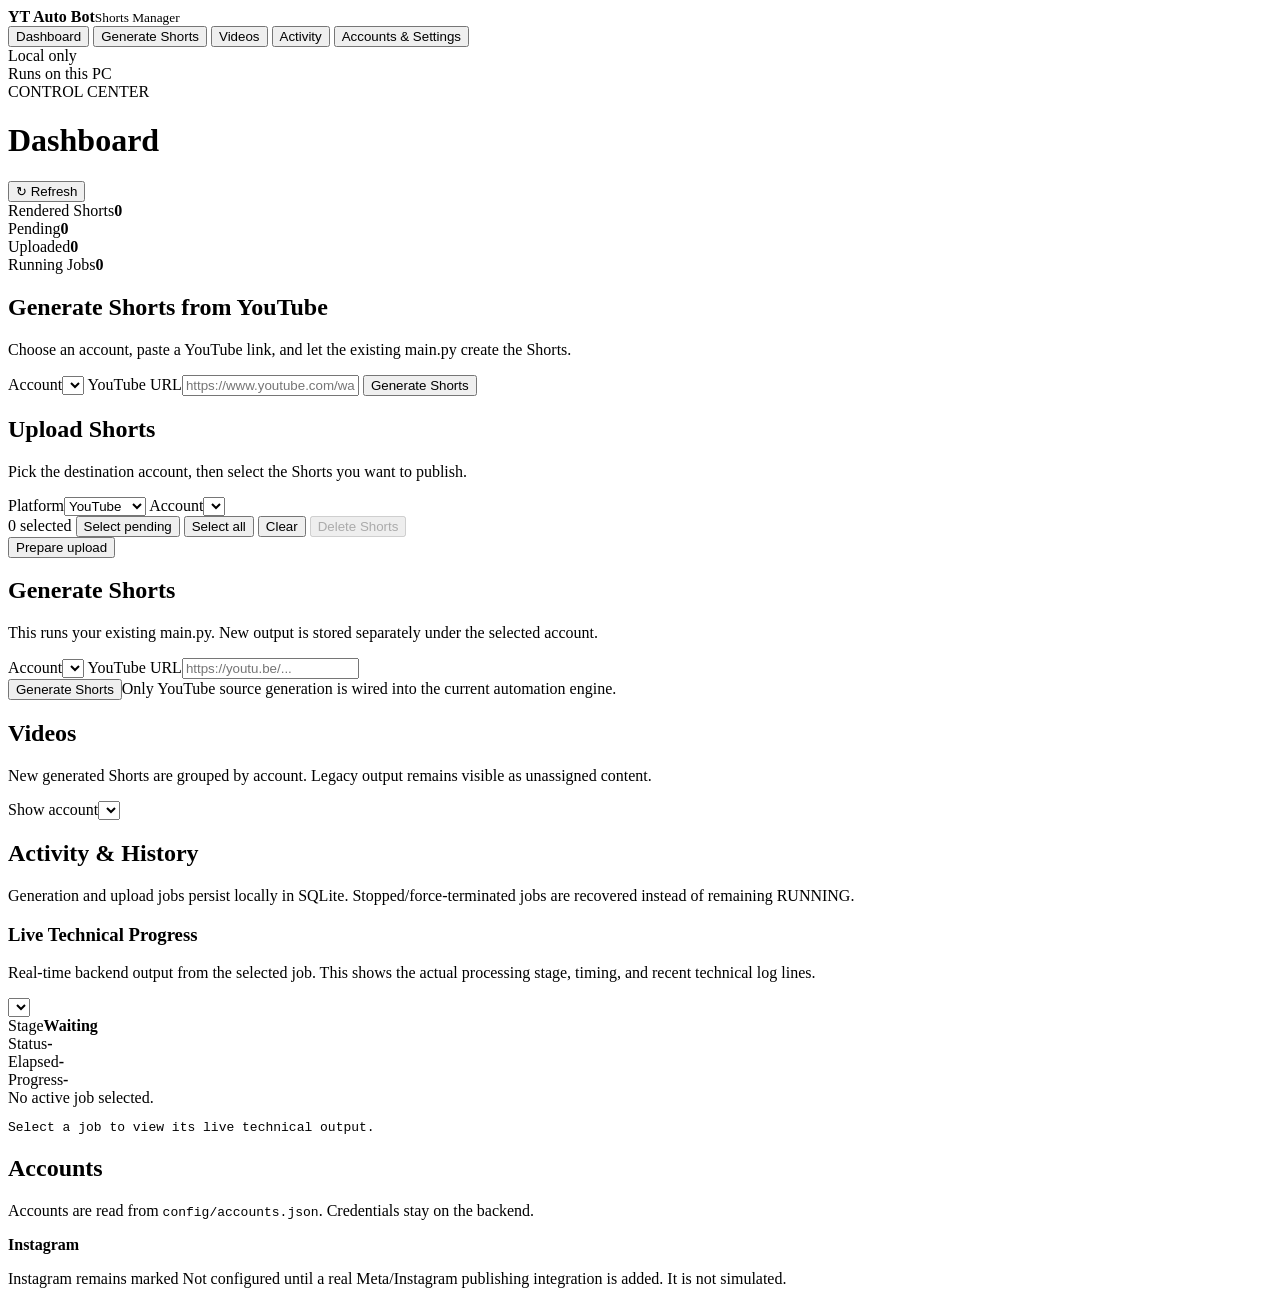
==== dashboard/index.html @ e5ed810d "Improve upload safety, dashboard workflow, and documentation" ====
<!doctype html>
<html lang="en">
<head>
<meta charset="utf-8">
<meta name="viewport" content="width=device-width,initial-scale=1">
<title>YT Auto Bot</title>
<link rel="stylesheet" href="/style.css?v=4">
</head>
<body>
<div class="shell">
  <aside class="sidebar">
    <div class="brand"><span class="brand-dot"></span><div><b>YT Auto Bot</b><small>Shorts Manager</small></div></div>
    <nav id="mainNav">
      <button type="button" class="nav active" data-section="dashboard">Dashboard</button>
      <button type="button" class="nav" data-section="generate">Generate Shorts</button>
      <button type="button" class="nav" data-section="videos">Videos</button>
      <button type="button" class="nav" data-section="activity">Activity</button>
      <button type="button" class="nav" data-section="settings">Accounts & Settings</button>
    </nav>
    <div class="side-note">Local only<br><span>Runs on this PC</span></div>
  </aside>

  <main>
    <header>
      <div><div class="eyebrow">CONTROL CENTER</div><h1 id="pageTitle">Dashboard</h1></div>
      <button type="button" class="refresh" id="refreshBtn">↻ Refresh</button>
    </header>

    <section id="dashboard" class="section active">
      <div class="stats">
        <div class="stat"><span>Rendered Shorts</span><strong id="statVideos">0</strong></div>
        <div class="stat"><span>Pending</span><strong id="statPending">0</strong></div>
        <div class="stat"><span>Uploaded</span><strong id="statUploaded">0</strong></div>
        <div class="stat"><span>Running Jobs</span><strong id="statRunning">0</strong></div>
      </div>

      <div class="panel quick-generate">
        <div class="panel-head"><div><h2>Generate Shorts from YouTube</h2><p>Choose an account, paste a YouTube link, and let the existing main.py create the Shorts.</p></div></div>
        <div class="generate-inline">
          <label>Account<select id="generateAccount"></select></label>
          <label class="url-field">YouTube URL<input id="generateUrl" type="url" placeholder="https://www.youtube.com/watch?v=..." autocomplete="off"></label>
          <button type="button" class="primary" id="generateBtn">Generate Shorts</button>
        </div>
        <div id="generateStatus" class="hint"></div>
      </div>

      <div class="panel">
        <div class="panel-head"><div><h2>Upload Shorts</h2><p>Pick the destination account, then select the Shorts you want to publish.</p></div></div>
        <div class="controls">
          <label>Platform<select id="platform"><option value="youtube">YouTube</option><option value="instagram">Instagram</option></select></label>
          <label>Account<select id="account"></select></label>
        </div>
        <div class="selection-bar">
          <span id="selectionCount">0 selected</span>
          <button type="button" class="text-btn" id="selectPendingBtn">Select pending</button>
          <button type="button" class="text-btn" id="selectAllBtn">Select all</button>
          <button type="button" class="text-btn" id="clearBtn">Clear</button>
          <button type="button" class="danger" id="deleteBtn" disabled>Delete Shorts</button>
        </div>
        <div id="videoGrid" class="video-grid"></div>
        <div class="action-row">
          <button type="button" class="primary" id="uploadBtn">Prepare upload</button>
          <span id="uploadHint" class="hint"></span>
        </div>
      </div>
    </section>

    <section id="generate" class="section">
      <div class="panel">
        <div class="panel-head"><div><h2>Generate Shorts</h2><p>This runs your existing main.py. New output is stored separately under the selected account.</p></div></div>
        <div class="form-grid">
          <label>Account<select id="generateAccountFull"></select></label>
          <label class="url-field">YouTube URL<input id="generateUrlFull" type="url" placeholder="https://youtu.be/..." autocomplete="off"></label>
        </div>
        <div class="action-row"><button type="button" class="primary" id="generateFullBtn">Generate Shorts</button><span class="hint">Only YouTube source generation is wired into the current automation engine.</span></div>
        <div id="generationJobs" class="job-box"></div>
      </div>
    </section>

    <section id="videos" class="section">
      <div class="panel">
        <div class="panel-head"><div><h2>Videos</h2><p>New generated Shorts are grouped by account. Legacy output remains visible as unassigned content.</p></div></div>
        <div class="controls"><label>Show account<select id="videoAccountFilter"></select></label></div>
        <div id="videoTable" class="table"></div>
      </div>
    </section>

    <section id="activity" class="section">
      <div class="panel">
        <div class="panel-head"><div><h2>Activity & History</h2><p>Generation and upload jobs persist locally in SQLite. Stopped/force-terminated jobs are recovered instead of remaining RUNNING.</p></div></div>
        <div class="tech-panel" id="technicalProgress">
          <div class="tech-head">
            <div><h3>Live Technical Progress</h3><p>Real-time backend output from the selected job. This shows the actual processing stage, timing, and recent technical log lines.</p></div>
            <select id="techJobSelect" aria-label="Select job for technical progress"></select>
          </div>
          <div class="tech-summary">
            <div><span>Stage</span><strong id="techStage">Waiting</strong></div>
            <div><span>Status</span><strong id="techStatus">-</strong></div>
            <div><span>Elapsed</span><strong id="techElapsed">-</strong></div>
            <div><span>Progress</span><strong id="techProgressText">-</strong></div>
          </div>
          <div class="tech-progress"><div id="techProgressBar"></div></div>
          <div class="tech-current" id="techCurrent">No active job selected.</div>
          <pre class="tech-console" id="techConsole">Select a job to view its live technical output.</pre>
        </div>
        <div id="jobs" class="table"></div>
      </div>
    </section>

    <section id="settings" class="section">
      <div class="panel">
        <div class="panel-head"><div><h2>Accounts</h2><p>Accounts are read from <code>config/accounts.json</code>. Credentials stay on the backend.</p></div></div>
        <div id="accounts" class="account-list"></div>
        <div class="info-box"><b>Instagram</b><p>Instagram remains marked Not configured until a real Meta/Instagram publishing integration is added. It is not simulated.</p></div>
      </div>
    </section>
  </main>
</div>
<dialog id="reviewDialog" class="review-dialog" aria-labelledby="reviewTitle">
  <div class="review-shell">
    <div class="review-header">
      <div>
        <h2 id="reviewTitle">Review upload</h2>
        <p id="reviewSummary">Preparing metadata and captions.</p>
      </div>
      <button type="button" class="icon-button" id="closeReviewBtn" aria-label="Close review">Close</button>
    </div>
    <div id="reviewState" class="review-state" role="status" aria-live="polite"></div>
    <div id="reviewItems" class="review-items"></div>
    <div class="review-footer">
      <p>Uploading uses this approved snapshot. If validation changes it, the upload is refused.</p>
      <div class="review-actions">
        <button type="button" class="text-btn" id="cancelReviewBtn">Cancel</button>
        <button type="button" class="primary" id="approveReviewBtn" disabled>Approve and upload</button>
      </div>
    </div>
  </div>
</dialog>
<div id="toast" class="toast" role="status" aria-live="polite"></div>
<script src="/app.js?v=4"></script>
</body>
</html>
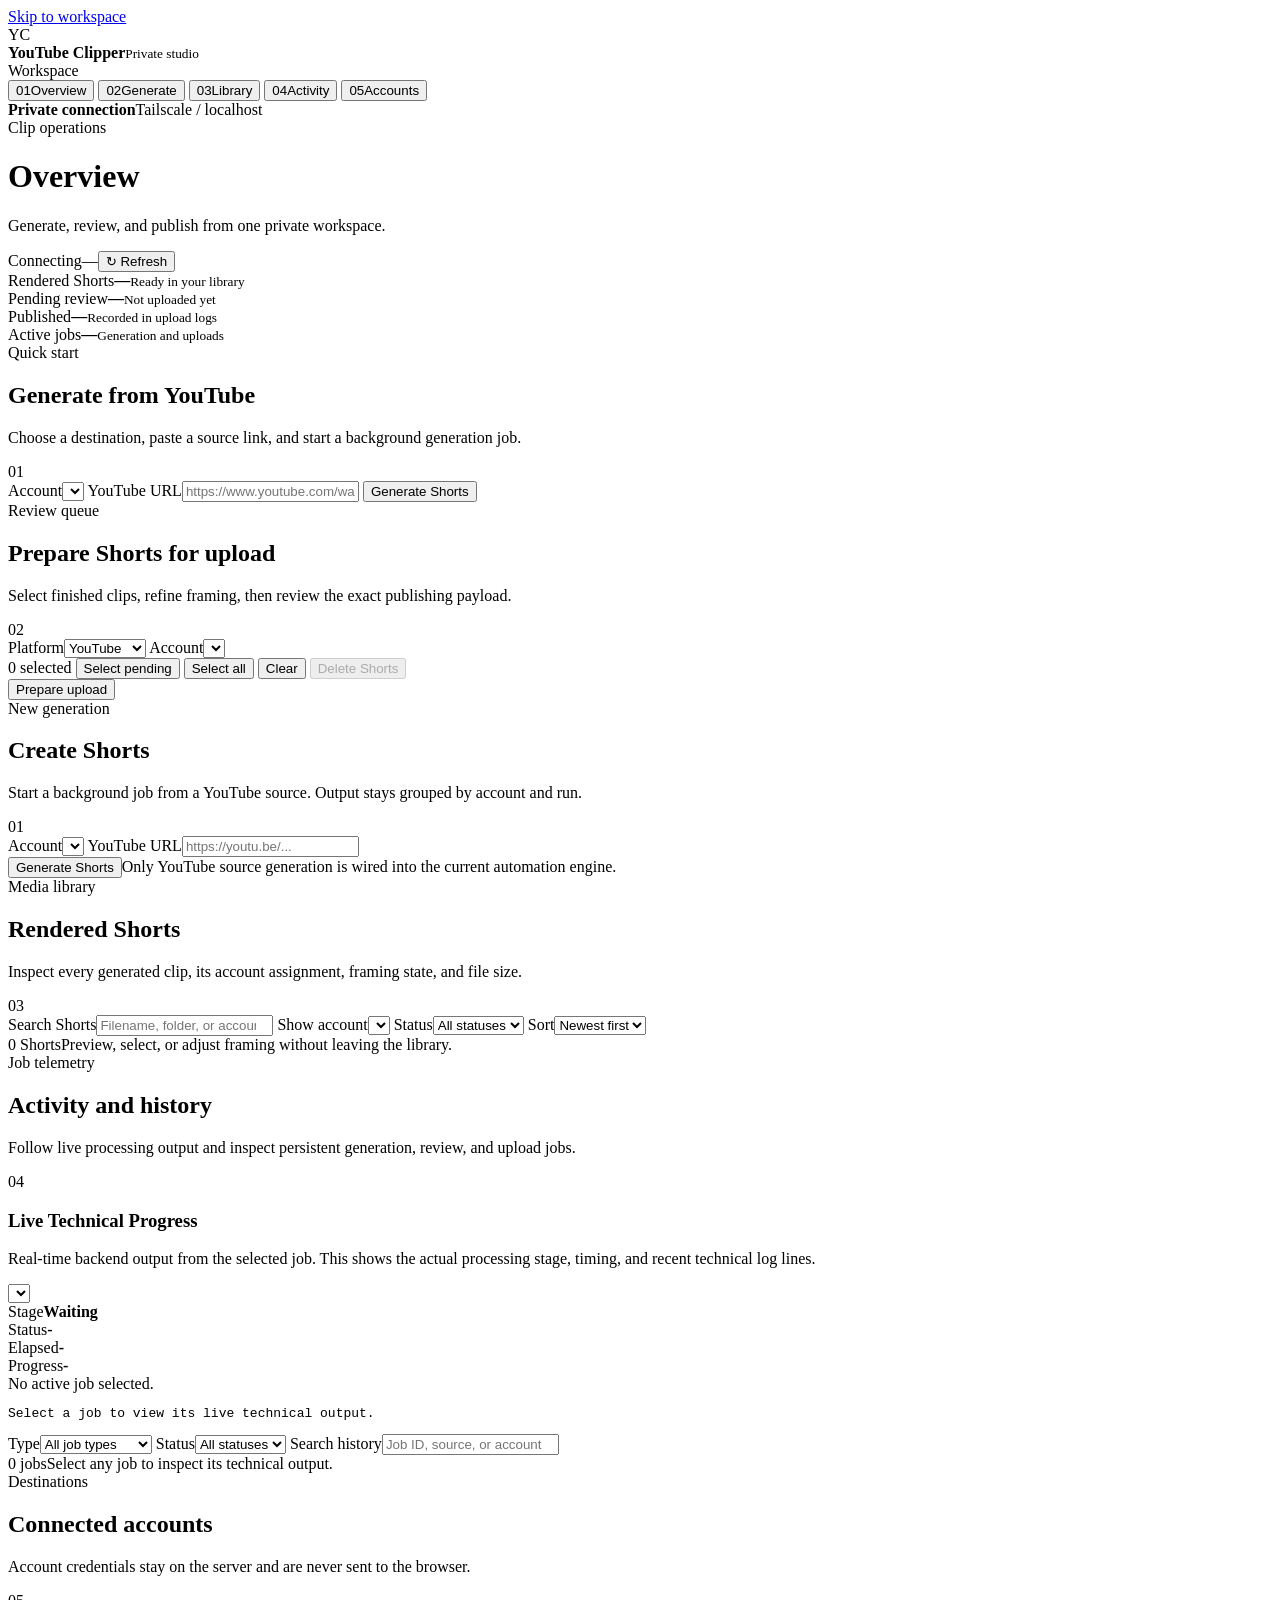
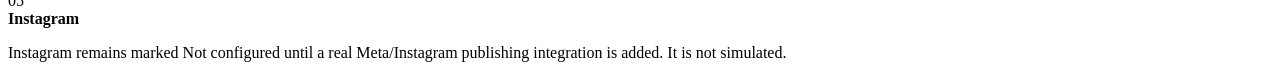
==== commit e2401a0a: "Improve dashboard UX and YouTube tag quality" ====
--- a/dashboard/index.html
+++ b/dashboard/index.html
@@ -3,39 +3,43 @@
 <head>
 <meta charset="utf-8">
 <meta name="viewport" content="width=device-width,initial-scale=1">
-<title>YT Auto Bot</title>
-<link rel="stylesheet" href="/style.css?v=4">
+<meta name="description" content="Private control center for generating, reviewing, framing, and publishing YouTube Shorts.">
+<meta name="theme-color" content="#0c0f0e">
+<title>YouTube Clipper — Control center</title>
+<link rel="stylesheet" href="/style.css?v=6">
 </head>
 <body>
+<a class="skip-link" href="#workspace">Skip to workspace</a>
 <div class="shell">
   <aside class="sidebar">
-    <div class="brand"><span class="brand-dot"></span><div><b>YT Auto Bot</b><small>Shorts Manager</small></div></div>
-    <nav id="mainNav">
-      <button type="button" class="nav active" data-section="dashboard">Dashboard</button>
-      <button type="button" class="nav" data-section="generate">Generate Shorts</button>
-      <button type="button" class="nav" data-section="videos">Videos</button>
-      <button type="button" class="nav" data-section="activity">Activity</button>
-      <button type="button" class="nav" data-section="settings">Accounts & Settings</button>
+    <div class="brand"><span class="brand-mark">YC</span><div><b>YouTube Clipper</b><small>Private studio</small></div></div>
+    <div class="nav-label">Workspace</div>
+    <nav id="mainNav" aria-label="Primary navigation">
+      <button type="button" class="nav active" data-section="dashboard"><span class="nav-icon">01</span><span>Overview</span></button>
+      <button type="button" class="nav" data-section="generate"><span class="nav-icon">02</span><span>Generate</span></button>
+      <button type="button" class="nav" data-section="videos"><span class="nav-icon">03</span><span>Library</span></button>
+      <button type="button" class="nav" data-section="activity"><span class="nav-icon">04</span><span>Activity</span></button>
+      <button type="button" class="nav" data-section="settings"><span class="nav-icon">05</span><span>Accounts</span></button>
     </nav>
-    <div class="side-note">Local only<br><span>Runs on this PC</span></div>
+    <div class="side-note"><span class="live-dot"></span><div><b>Private connection</b><span>Tailscale / localhost</span></div></div>
   </aside>
 
-  <main>
-    <header>
-      <div><div class="eyebrow">CONTROL CENTER</div><h1 id="pageTitle">Dashboard</h1></div>
-      <button type="button" class="refresh" id="refreshBtn">↻ Refresh</button>
+  <main id="workspace">
+    <header class="page-header">
+      <div><div class="eyebrow">Clip operations</div><h1 id="pageTitle">Overview</h1><p id="pageSubtitle" class="page-subtitle">Generate, review, and publish from one private workspace.</p></div>
+      <div class="header-actions"><span class="sync-state" id="syncState" title="Waiting for the first dashboard update"><span class="live-dot"></span><span id="syncLabel">Connecting</span><time id="syncTime">—</time></span><button type="button" class="refresh" id="refreshBtn"><span aria-hidden="true">↻</span> Refresh</button></div>
     </header>
 
     <section id="dashboard" class="section active">
       <div class="stats">
-        <div class="stat"><span>Rendered Shorts</span><strong id="statVideos">0</strong></div>
-        <div class="stat"><span>Pending</span><strong id="statPending">0</strong></div>
-        <div class="stat"><span>Uploaded</span><strong id="statUploaded">0</strong></div>
-        <div class="stat"><span>Running Jobs</span><strong id="statRunning">0</strong></div>
+        <article class="stat stat-primary"><span>Rendered Shorts</span><strong id="statVideos">—</strong><small>Ready in your library</small></article>
+        <article class="stat"><span>Pending review</span><strong id="statPending">—</strong><small>Not uploaded yet</small></article>
+        <article class="stat"><span>Published</span><strong id="statUploaded">—</strong><small>Recorded in upload logs</small></article>
+        <article class="stat"><span>Active jobs</span><strong id="statRunning">—</strong><small>Generation and uploads</small></article>
       </div>
 
       <div class="panel quick-generate">
-        <div class="panel-head"><div><h2>Generate Shorts from YouTube</h2><p>Choose an account, paste a YouTube link, and let the existing main.py create the Shorts.</p></div></div>
+        <div class="panel-head"><div><span class="section-kicker">Quick start</span><h2>Generate from YouTube</h2><p>Choose a destination, paste a source link, and start a background generation job.</p></div><span class="panel-index">01</span></div>
         <div class="generate-inline">
           <label>Account<select id="generateAccount"></select></label>
           <label class="url-field">YouTube URL<input id="generateUrl" type="url" placeholder="https://www.youtube.com/watch?v=..." autocomplete="off"></label>
@@ -45,7 +49,7 @@
       </div>
 
       <div class="panel">
-        <div class="panel-head"><div><h2>Upload Shorts</h2><p>Pick the destination account, then select the Shorts you want to publish.</p></div></div>
+        <div class="panel-head"><div><span class="section-kicker">Review queue</span><h2>Prepare Shorts for upload</h2><p>Select finished clips, refine framing, then review the exact publishing payload.</p></div><span class="panel-index">02</span></div>
         <div class="controls">
           <label>Platform<select id="platform"><option value="youtube">YouTube</option><option value="instagram">Instagram</option></select></label>
           <label>Account<select id="account"></select></label>
@@ -67,7 +71,7 @@
 
     <section id="generate" class="section">
       <div class="panel">
-        <div class="panel-head"><div><h2>Generate Shorts</h2><p>This runs your existing main.py. New output is stored separately under the selected account.</p></div></div>
+        <div class="panel-head"><div><span class="section-kicker">New generation</span><h2>Create Shorts</h2><p>Start a background job from a YouTube source. Output stays grouped by account and run.</p></div><span class="panel-index">01</span></div>
         <div class="form-grid">
           <label>Account<select id="generateAccountFull"></select></label>
           <label class="url-field">YouTube URL<input id="generateUrlFull" type="url" placeholder="https://youtu.be/..." autocomplete="off"></label>
@@ -79,15 +83,21 @@
 
     <section id="videos" class="section">
       <div class="panel">
-        <div class="panel-head"><div><h2>Videos</h2><p>New generated Shorts are grouped by account. Legacy output remains visible as unassigned content.</p></div></div>
-        <div class="controls"><label>Show account<select id="videoAccountFilter"></select></label></div>
+        <div class="panel-head"><div><span class="section-kicker">Media library</span><h2>Rendered Shorts</h2><p>Inspect every generated clip, its account assignment, framing state, and file size.</p></div><span class="panel-index">03</span></div>
+        <div class="library-toolbar">
+          <label class="search-field">Search Shorts<input id="videoSearch" type="search" placeholder="Filename, folder, or account" autocomplete="off"></label>
+          <label>Show account<select id="videoAccountFilter"></select></label>
+          <label>Status<select id="videoStatusFilter"><option value="all">All statuses</option><option value="pending">Pending</option><option value="uploaded">Uploaded</option></select></label>
+          <label>Sort<select id="videoSort"><option value="newest">Newest first</option><option value="oldest">Oldest first</option><option value="largest">Largest first</option><option value="name">Name A–Z</option></select></label>
+        </div>
+        <div class="result-summary"><span id="videoResultCount">0 Shorts</span><span>Preview, select, or adjust framing without leaving the library.</span></div>
         <div id="videoTable" class="table"></div>
       </div>
     </section>
 
     <section id="activity" class="section">
       <div class="panel">
-        <div class="panel-head"><div><h2>Activity & History</h2><p>Generation and upload jobs persist locally in SQLite. Stopped/force-terminated jobs are recovered instead of remaining RUNNING.</p></div></div>
+        <div class="panel-head"><div><span class="section-kicker">Job telemetry</span><h2>Activity and history</h2><p>Follow live processing output and inspect persistent generation, review, and upload jobs.</p></div><span class="panel-index">04</span></div>
         <div class="tech-panel" id="technicalProgress">
           <div class="tech-head">
             <div><h3>Live Technical Progress</h3><p>Real-time backend output from the selected job. This shows the actual processing stage, timing, and recent technical log lines.</p></div>
@@ -103,13 +113,19 @@
           <div class="tech-current" id="techCurrent">No active job selected.</div>
           <pre class="tech-console" id="techConsole">Select a job to view its live technical output.</pre>
         </div>
+        <div class="job-toolbar">
+          <label>Type<select id="jobTypeFilter"><option value="all">All job types</option><option value="generate">Generate</option><option value="prepare">Prepare review</option><option value="upload">Upload</option></select></label>
+          <label>Status<select id="jobStatusFilter"><option value="all">All statuses</option><option value="running">Running</option><option value="queued">Queued</option><option value="success">Success</option><option value="failed">Failed</option><option value="cancelled">Stopped</option></select></label>
+          <label class="search-field">Search history<input id="jobSearch" type="search" placeholder="Job ID, source, or account" autocomplete="off"></label>
+        </div>
+        <div class="result-summary"><span id="jobResultCount">0 jobs</span><span>Select any job to inspect its technical output.</span></div>
         <div id="jobs" class="table"></div>
       </div>
     </section>
 
     <section id="settings" class="section">
       <div class="panel">
-        <div class="panel-head"><div><h2>Accounts</h2><p>Accounts are read from <code>config/accounts.json</code>. Credentials stay on the backend.</p></div></div>
+        <div class="panel-head"><div><span class="section-kicker">Destinations</span><h2>Connected accounts</h2><p>Account credentials stay on the server and are never sent to the browser.</p></div><span class="panel-index">05</span></div>
         <div id="accounts" class="account-list"></div>
         <div class="info-box"><b>Instagram</b><p>Instagram remains marked Not configured until a real Meta/Instagram publishing integration is added. It is not simulated.</p></div>
       </div>
@@ -136,7 +152,72 @@
     </div>
   </div>
 </dialog>
+<dialog id="previewDialog" class="preview-dialog" aria-labelledby="previewTitle">
+  <div class="preview-shell">
+    <div class="review-header">
+      <div><span class="section-kicker">Short preview</span><h2 id="previewTitle">Preview Short</h2><p id="previewSubtitle">Inspect the upload-ready render.</p></div>
+      <button type="button" class="icon-button" id="closePreviewBtn" aria-label="Close preview">Close</button>
+    </div>
+    <div class="preview-body">
+      <div class="preview-player"><video id="previewVideo" controls playsinline preload="metadata"></video></div>
+      <aside class="preview-details">
+        <div><span>Status</span><strong id="previewStatus">—</strong></div>
+        <div><span>Account</span><strong id="previewAccount">—</strong></div>
+        <div><span>File size</span><strong id="previewSize">—</strong></div>
+        <div><span>Modified</span><strong id="previewModified">—</strong></div>
+        <div><span>Framing</span><strong id="previewFraming">—</strong></div>
+        <div class="preview-actions">
+          <button type="button" class="primary" id="previewSelectBtn">Select for upload</button>
+          <button type="button" class="frame-button" id="previewFrameBtn">Adjust frame</button>
+        </div>
+      </aside>
+    </div>
+  </div>
+</dialog>
+<dialog id="frameDialog" class="frame-dialog" aria-labelledby="frameTitle">
+  <div class="frame-shell">
+    <div class="review-header">
+      <div>
+        <h2 id="frameTitle">Adjust Short framing</h2>
+        <p>Drag the portrait box over the full source, then use zoom for a tighter crop.</p>
+      </div>
+      <button type="button" class="icon-button" id="closeFrameBtn" aria-label="Close framing editor">Close</button>
+    </div>
+    <div id="frameState" class="review-state" role="status" aria-live="polite"></div>
+    <div class="frame-workspace">
+      <section class="frame-source-column">
+        <div class="frame-label"><b>Full source frame</b><span>Drag the outlined area</span></div>
+        <div class="frame-stage" id="frameStage">
+          <video id="frameSourceVideo" controls muted loop playsinline preload="metadata"></video>
+          <div id="cropOverlay" class="crop-overlay" tabindex="0" aria-label="Draggable 9 by 16 crop area"><span>9:16</span></div>
+        </div>
+      </section>
+      <section class="frame-preview-column">
+        <div class="frame-label"><b>Live crop preview</b><span>Captions appear after saving</span></div>
+        <canvas id="frameCanvas" width="270" height="480"></canvas>
+      </section>
+      <aside class="frame-controls">
+        <label>Zoom <output id="frameZoomValue">1.00×</output>
+          <input id="frameZoom" type="range" min="1" max="3" step="0.01" value="1">
+        </label>
+        <p>Zoom 1.00 uses the full source height. Move the box sideways to keep the important subject in frame.</p>
+        <button type="button" class="text-btn" id="centerFrameBtn">Center frame</button>
+        <div class="frame-current">
+          <b>Saved Short</b>
+          <video id="frameResultVideo" controls playsinline preload="metadata"></video>
+        </div>
+      </aside>
+    </div>
+    <div class="review-footer">
+      <p>The original full-frame editing master is retained, so you can revise this crop again later.</p>
+      <div class="review-actions">
+        <button type="button" class="text-btn" id="cancelFrameBtn">Cancel</button>
+        <button type="button" class="primary" id="saveFrameBtn">Save and re-render</button>
+      </div>
+    </div>
+  </div>
+</dialog>
 <div id="toast" class="toast" role="status" aria-live="polite"></div>
-<script src="/app.js?v=4"></script>
+<script src="/app.js?v=7"></script>
 </body>
 </html>
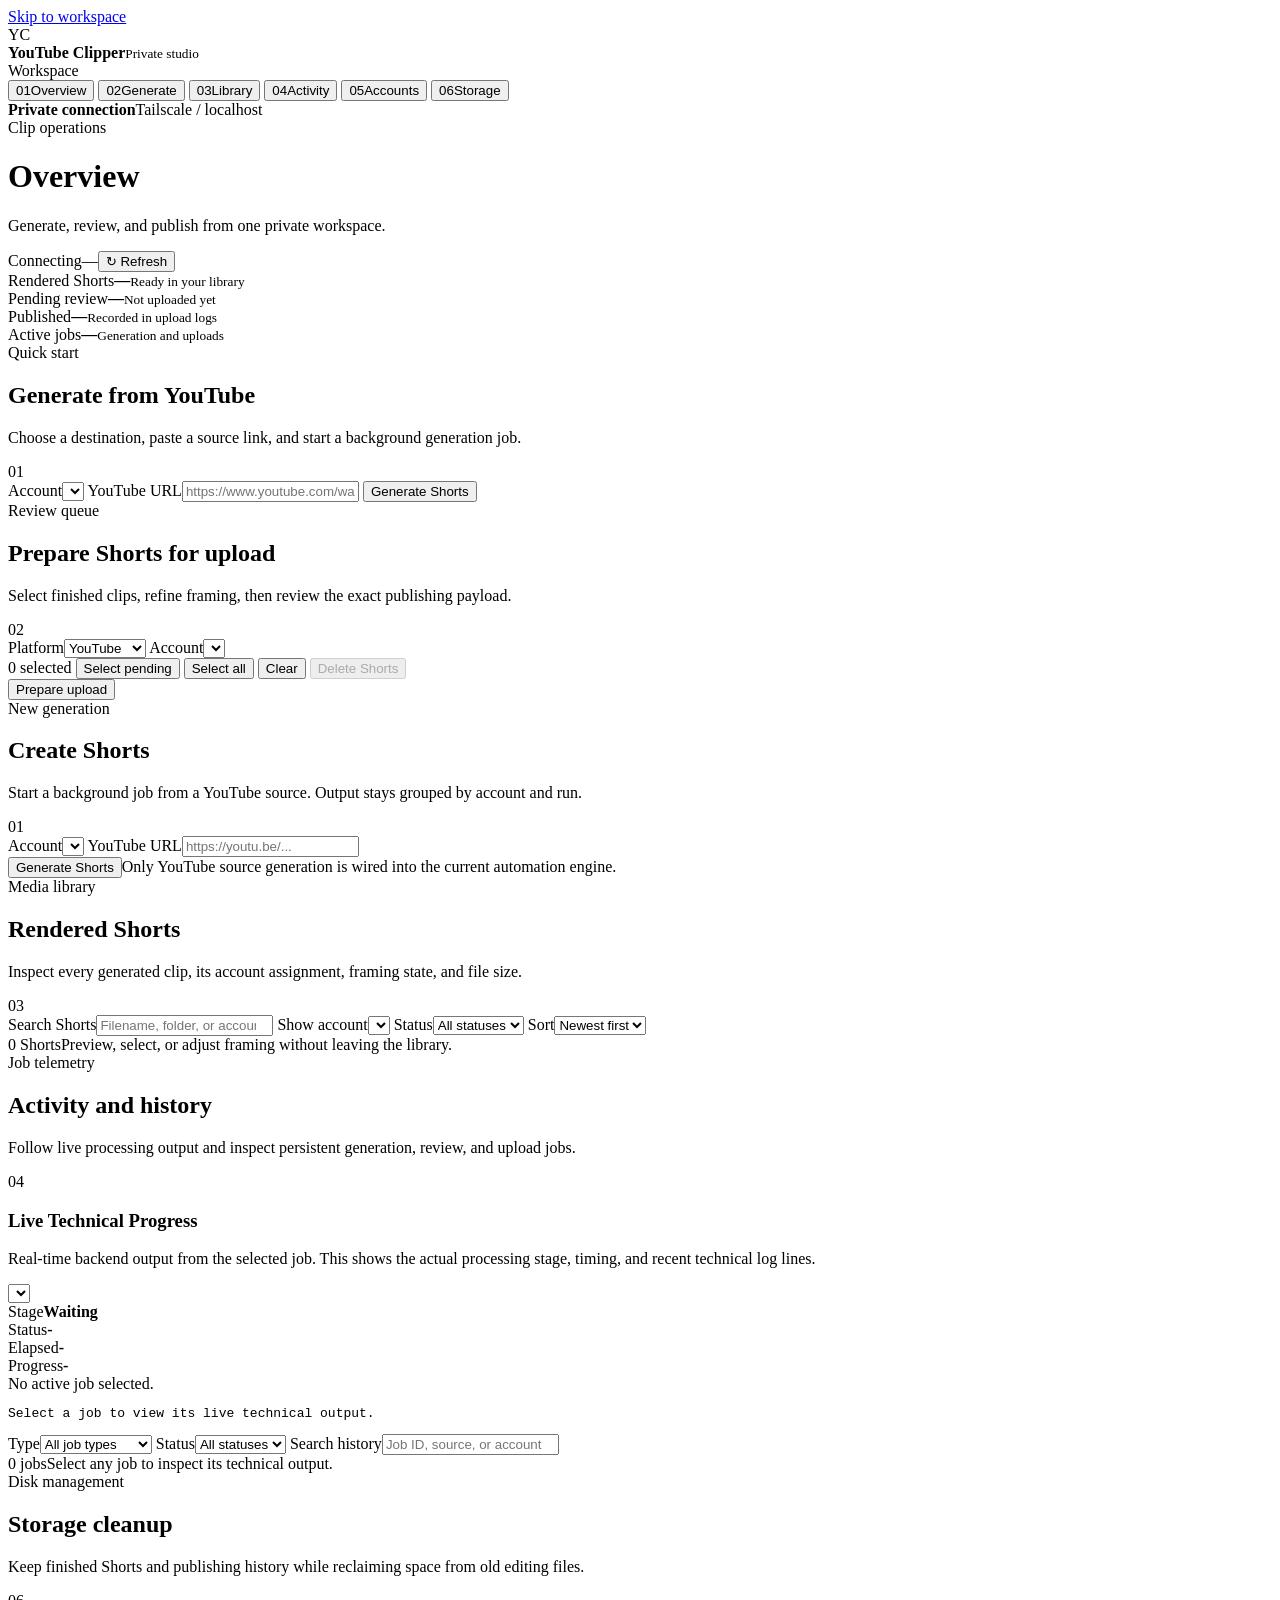
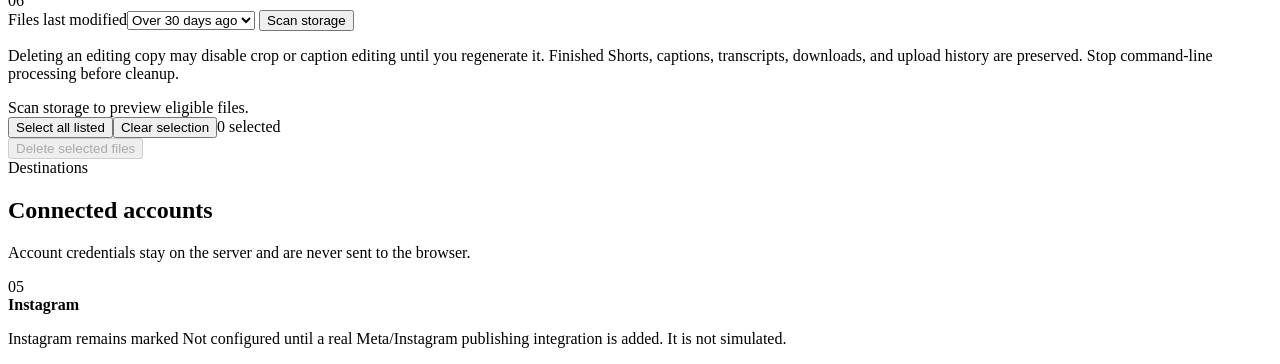
==== commit 64f78a12: "Improve publishing safety, storage cleanup, crop controls, and caption editing" ====
--- a/dashboard/index.html
+++ b/dashboard/index.html
@@ -6,7 +6,7 @@
 <meta name="description" content="Private control center for generating, reviewing, framing, and publishing YouTube Shorts.">
 <meta name="theme-color" content="#0c0f0e">
 <title>YouTube Clipper — Control center</title>
-<link rel="stylesheet" href="/style.css?v=6">
+<link rel="stylesheet" href="/style.css?v=7">
 </head>
 <body>
 <a class="skip-link" href="#workspace">Skip to workspace</a>
@@ -20,6 +20,7 @@
       <button type="button" class="nav" data-section="videos"><span class="nav-icon">03</span><span>Library</span></button>
       <button type="button" class="nav" data-section="activity"><span class="nav-icon">04</span><span>Activity</span></button>
       <button type="button" class="nav" data-section="settings"><span class="nav-icon">05</span><span>Accounts</span></button>
+      <button type="button" class="nav" data-section="storage"><span class="nav-icon">06</span><span>Storage</span></button>
     </nav>
     <div class="side-note"><span class="live-dot"></span><div><b>Private connection</b><span>Tailscale / localhost</span></div></div>
   </aside>
@@ -123,6 +124,22 @@
       </div>
     </section>
 
+    <section id="storage" class="section">
+      <div class="panel">
+        <div class="panel-head"><div><span class="section-kicker">Disk management</span><h2>Storage cleanup</h2><p>Keep finished Shorts and publishing history while reclaiming space from old editing files.</p></div><span class="panel-index">06</span></div>
+        <div id="storageUsage" class="stats"></div>
+        <div class="controls">
+          <label>Files last modified<select id="storageAge"><option value="30">Over 30 days ago</option><option value="7">Over 7 days ago</option><option value="90">Over 90 days ago</option><option value="0">Any time</option></select></label>
+          <button type="button" class="refresh" id="storageScan">Scan storage</button>
+        </div>
+        <p class="hint">Deleting an editing copy may disable crop or caption editing until you regenerate it. Finished Shorts, captions, transcripts, downloads, and upload history are preserved. Stop command-line processing before cleanup.</p>
+        <div id="storageStatus" class="hint" role="status" aria-live="polite">Scan storage to preview eligible files.</div>
+        <div class="selection-bar"><button type="button" class="text-btn" id="storageSelectAll">Select all listed</button><button type="button" class="text-btn" id="storageClear">Clear selection</button><span id="storageSelection">0 selected</span></div>
+        <div id="storageFiles" class="storage-files"></div>
+        <div class="action-row"><button type="button" class="danger" id="storageDelete" disabled>Delete selected files</button></div>
+      </div>
+    </section>
+
     <section id="settings" class="section">
       <div class="panel">
         <div class="panel-head"><div><span class="section-kicker">Destinations</span><h2>Connected accounts</h2><p>Account credentials stay on the server and are never sent to the browser.</p></div><span class="panel-index">05</span></div>
@@ -179,45 +196,74 @@
     <div class="review-header">
       <div>
         <h2 id="frameTitle">Adjust Short framing</h2>
-        <p>Drag the portrait box over the full source, then use zoom for a tighter crop.</p>
+        <p>Drag the crop to frame your subject. Move to another time and adjust it to add movement.</p>
       </div>
       <button type="button" class="icon-button" id="closeFrameBtn" aria-label="Close framing editor">Close</button>
     </div>
     <div id="frameState" class="review-state" role="status" aria-live="polite"></div>
     <div class="frame-workspace">
       <section class="frame-source-column">
-        <div class="frame-label"><b>Full source frame</b><span>Drag the outlined area</span></div>
+        <div class="frame-label"><b>1. Position your crop</b><span>Drag the box or use the presets</span></div>
         <div class="frame-stage" id="frameStage">
           <video id="frameSourceVideo" controls muted loop playsinline preload="metadata"></video>
           <div id="cropOverlay" class="crop-overlay" tabindex="0" aria-label="Draggable 9 by 16 crop area"><span>9:16</span></div>
         </div>
       </section>
       <section class="frame-preview-column">
-        <div class="frame-label"><b>Live crop preview</b><span>Captions appear after saving</span></div>
+        <div class="frame-label"><b>Your Short</b><span>Live preview</span></div>
         <canvas id="frameCanvas" width="270" height="480"></canvas>
       </section>
       <aside class="frame-controls">
+        <div class="position-presets" aria-label="Crop position presets">
+          <button type="button" class="frame-button" data-frame-preset="left">Left</button>
+          <button type="button" class="frame-button" data-frame-preset="center">Center</button>
+          <button type="button" class="frame-button" data-frame-preset="right">Right</button>
+        </div>
         <label>Zoom <output id="frameZoomValue">1.00×</output>
           <input id="frameZoom" type="range" min="1" max="3" step="0.01" value="1">
         </label>
-        <p>Zoom 1.00 uses the full source height. Move the box sideways to keep the important subject in frame.</p>
-        <button type="button" class="text-btn" id="centerFrameBtn">Center frame</button>
-        <div class="frame-current">
-          <b>Saved Short</b>
+        <p>Adjustments are added to the timeline automatically. One crop point holds still; multiple points create smooth movement.</p>
+        <button type="button" class="text-btn" id="centerFrameBtn">Center and reset zoom</button>
+        <div class="keyframe-editor">
+          <div class="keyframe-heading"><b>2. Add movement</b><output id="frameTimeValue">00:00.00</output></div>
+          <input id="frameTimeline" type="range" min="0" max="1" step="0.05" value="0" aria-label="Framing timeline">
+          <div class="crop-playback"><button type="button" class="frame-button" id="previousCropBtn" aria-label="Previous crop point">Previous</button><button type="button" class="frame-button" id="previewCropBtn">Play preview</button><button type="button" class="frame-button" id="nextCropBtn" aria-label="Next crop point">Next</button></div>
+          <p id="cropPointHint" role="status" aria-live="polite">Move the playhead, then drag the crop.</p>
+          <div class="keyframe-actions">
+            <button type="button" class="primary" id="setKeyframeBtn">Add crop point here</button>
+            <button type="button" class="danger" id="deleteKeyframeBtn" disabled>Remove point</button>
+          </div>
+          <div id="keyframeList" class="keyframe-list" aria-label="Crop points"></div>
+        </div>
+        <button type="button" class="text-btn" id="undoCropBtn" disabled>Undo last change</button>
+        <details class="frame-current">
+          <summary>Compare with saved Short</summary>
           <video id="frameResultVideo" controls playsinline preload="metadata"></video>
-        </div>
+        </details>
       </aside>
     </div>
     <div class="review-footer">
-      <p>The original full-frame editing master is retained, so you can revise this crop again later.</p>
+      <p>Changes stay in this editor until you save. Saving creates the updated Short.</p>
       <div class="review-actions">
         <button type="button" class="text-btn" id="cancelFrameBtn">Cancel</button>
-        <button type="button" class="primary" id="saveFrameBtn">Save and re-render</button>
-      </div>
-    </div>
+        <button type="button" class="primary" id="saveFrameBtn">Save crop</button>
+      </div>
+    </div>
+  </div>
+</dialog>
+<dialog id="captionDialog" class="review-dialog" aria-labelledby="captionTitle">
+  <div class="review-shell">
+    <div class="review-header"><div><h2 id="captionTitle">Edit captions</h2><p>Correct the words and timing, then save the updated Short.</p></div><button type="button" class="icon-button" id="closeCaptions">Close</button></div>
+    <div id="captionStatus" class="review-state show" role="status" aria-live="polite"></div>
+    <div class="caption-workspace" id="captionWorkspace">
+      <section class="caption-preview"><div class="caption-player"><video id="captionVideo" controls playsinline preload="metadata"></video><div id="captionOverlay" aria-hidden="true"></div></div><p class="hint">Text preview uses the clean video. Saving applies the existing caption style. Edited lines use steady text instead of word highlighting.</p></section>
+      <section class="caption-edit"><div class="caption-list" id="captionRows"></div><button type="button" class="text-btn" id="addCaption">Add line at playhead</button></section>
+    </div>
+    <div class="review-footer"><p>Updates this local Short and future subtitle uploads. Videos already on YouTube are unchanged.</p><button type="button" class="primary" id="saveCaptions" disabled>Save captions</button></div>
   </div>
 </dialog>
 <div id="toast" class="toast" role="status" aria-live="polite"></div>
-<script src="/app.js?v=7"></script>
+<script src="/app.js?v=9"></script>
+<script src="/captions.js?v=1"></script>
 </body>
 </html>
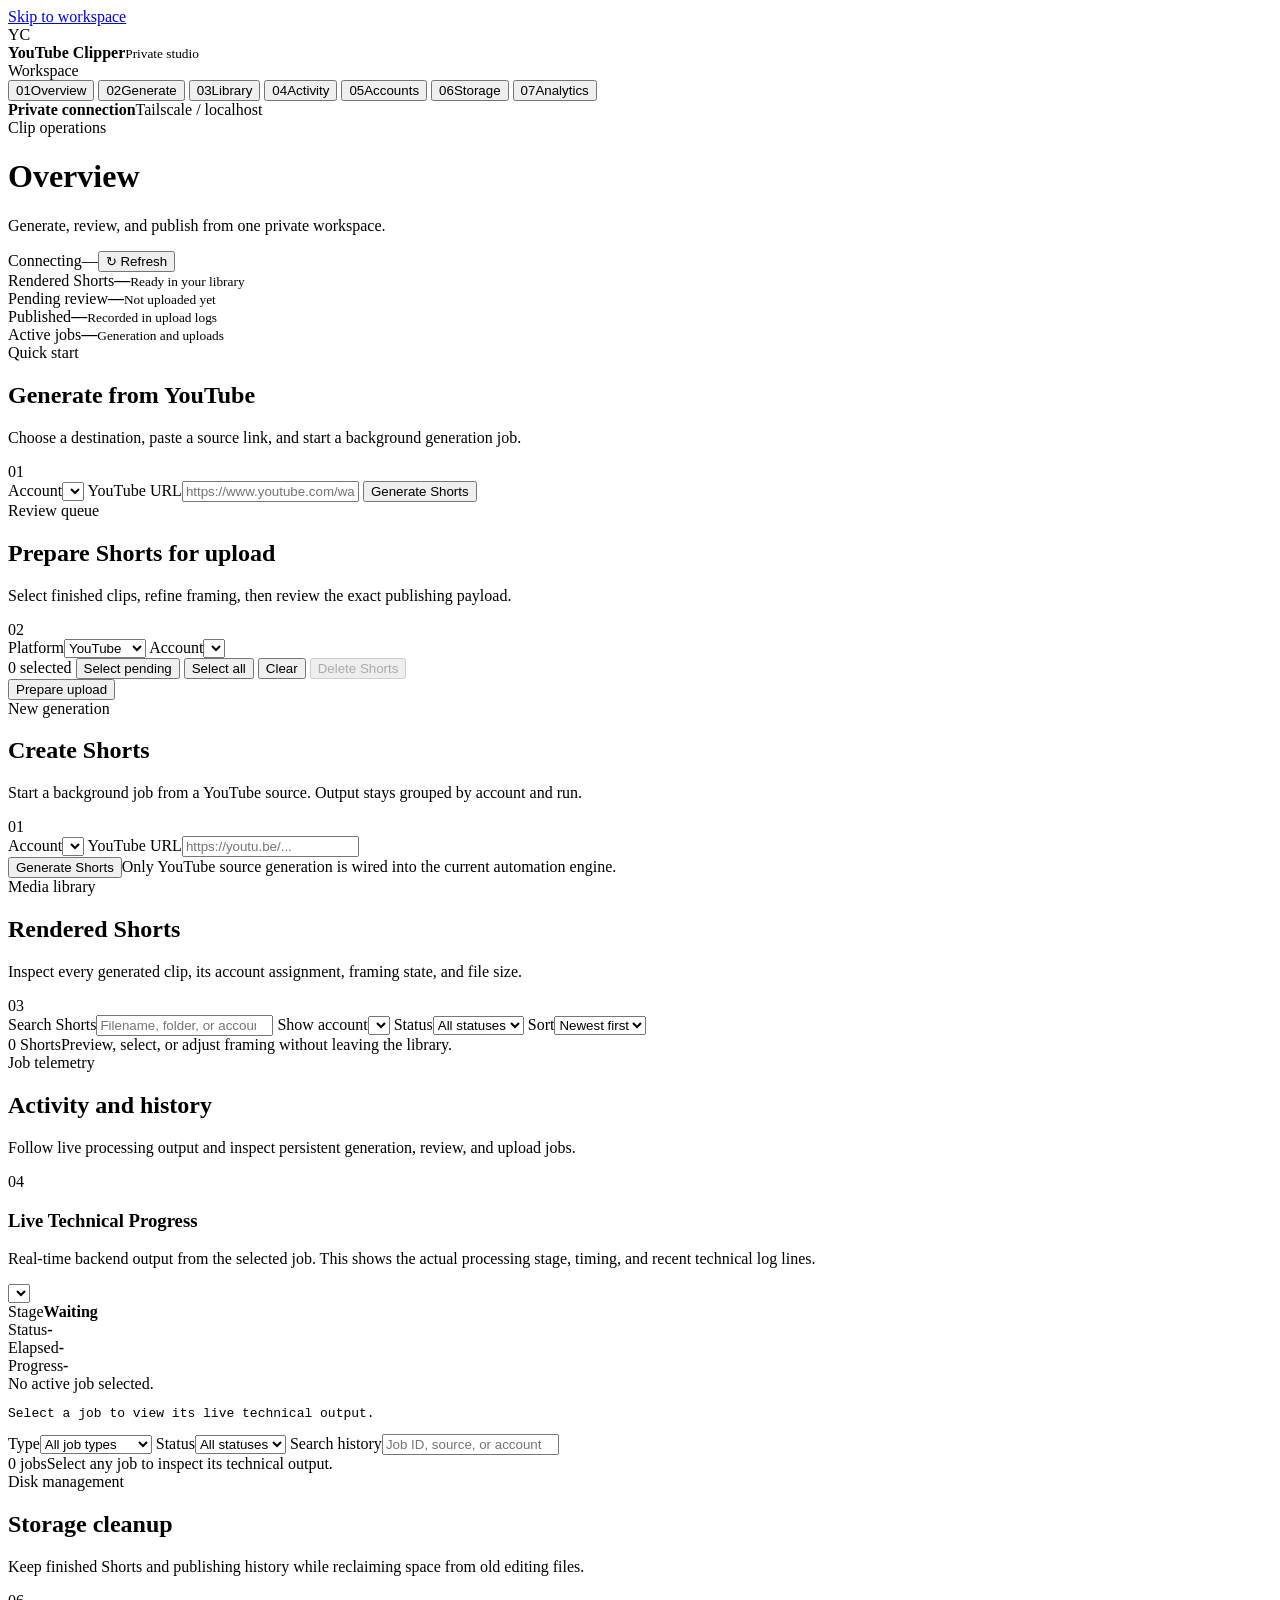
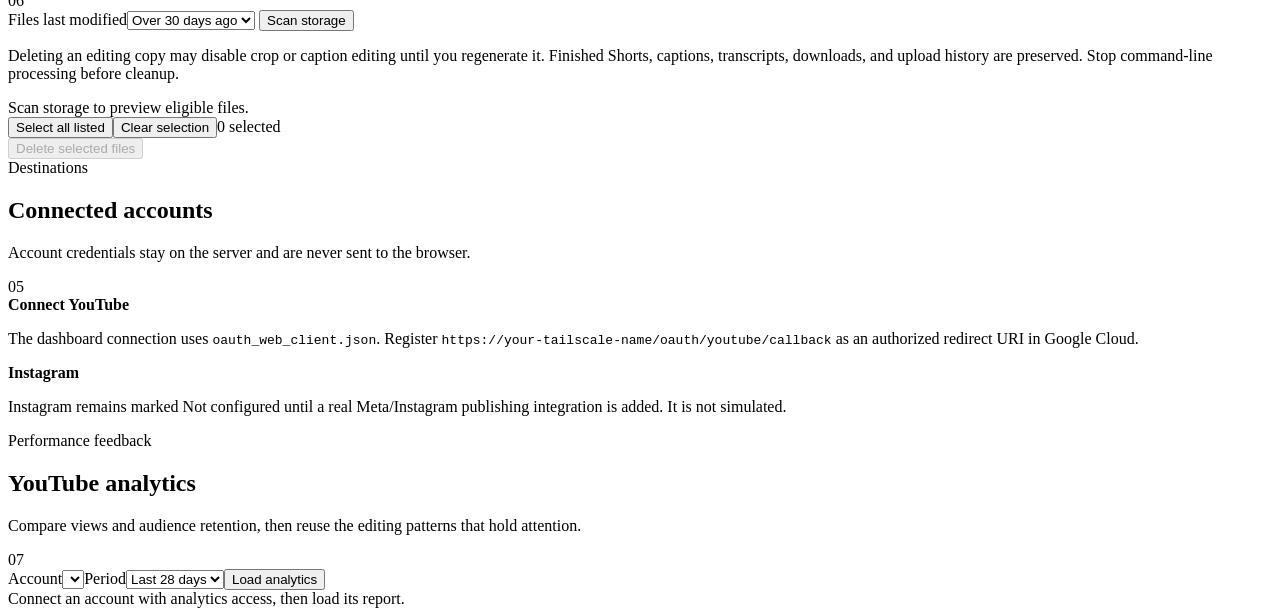
==== commit 08485b7f: "Add Short editing, account connection, and analytics" ====
--- a/dashboard/index.html
+++ b/dashboard/index.html
@@ -21,6 +21,7 @@
       <button type="button" class="nav" data-section="activity"><span class="nav-icon">04</span><span>Activity</span></button>
       <button type="button" class="nav" data-section="settings"><span class="nav-icon">05</span><span>Accounts</span></button>
       <button type="button" class="nav" data-section="storage"><span class="nav-icon">06</span><span>Storage</span></button>
+      <button type="button" class="nav" data-section="analytics"><span class="nav-icon">07</span><span>Analytics</span></button>
     </nav>
     <div class="side-note"><span class="live-dot"></span><div><b>Private connection</b><span>Tailscale / localhost</span></div></div>
   </aside>
@@ -144,7 +145,18 @@
       <div class="panel">
         <div class="panel-head"><div><span class="section-kicker">Destinations</span><h2>Connected accounts</h2><p>Account credentials stay on the server and are never sent to the browser.</p></div><span class="panel-index">05</span></div>
         <div id="accounts" class="account-list"></div>
+        <div class="info-box"><b>Connect YouTube</b><p>The dashboard connection uses <code>oauth_web_client.json</code>. Register <code>https://your-tailscale-name/oauth/youtube/callback</code> as an authorized redirect URI in Google Cloud.</p></div>
         <div class="info-box"><b>Instagram</b><p>Instagram remains marked Not configured until a real Meta/Instagram publishing integration is added. It is not simulated.</p></div>
+      </div>
+    </section>
+
+    <section id="analytics" class="section">
+      <div class="panel">
+        <div class="panel-head"><div><span class="section-kicker">Performance feedback</span><h2>YouTube analytics</h2><p>Compare views and audience retention, then reuse the editing patterns that hold attention.</p></div><span class="panel-index">07</span></div>
+        <div class="controls"><label>Account<select id="analyticsAccount"></select></label><label>Period<select id="analyticsDays"><option value="28">Last 28 days</option><option value="90">Last 90 days</option><option value="365">Last year</option></select></label><button type="button" class="refresh" id="loadAnalytics">Load analytics</button></div>
+        <div id="analyticsStatus" class="hint">Connect an account with analytics access, then load its report.</div>
+        <div id="analyticsSummary" class="stats analytics-summary"></div>
+        <div id="analyticsRows" class="table analytics-table"></div>
       </div>
     </section>
   </main>
@@ -251,19 +263,41 @@
     </div>
   </div>
 </dialog>
+<dialog id="trimDialog" class="preview-dialog" aria-labelledby="trimTitle">
+  <div class="preview-shell">
+    <div class="review-header">
+      <div><h2 id="trimTitle">Trim Short</h2><p>Choose the exact beginning and ending of the finished clip.</p></div>
+      <button type="button" class="icon-button" id="closeTrimBtn">Close</button>
+    </div>
+    <div id="trimStatus" class="review-state show" role="status" aria-live="polite"></div>
+    <div class="trim-workspace" id="trimWorkspace">
+      <video id="trimVideo" controls playsinline preload="metadata"></video>
+      <div class="trim-controls">
+        <div class="trim-readout"><span>New duration</span><strong id="trimDuration">—</strong></div>
+        <label>Start <output id="trimStartValue">00:00.00</output><input id="trimStart" type="range" min="0" max="1" step="0.05" value="0"></label>
+        <label>End <output id="trimEndValue">00:00.00</output><input id="trimEnd" type="range" min="0" max="1" step="0.05" value="1"></label>
+        <div class="trim-actions"><button type="button" class="frame-button" id="setTrimStart">Set start to playhead</button><button type="button" class="frame-button" id="setTrimEnd">Set end to playhead</button></div>
+        <button type="button" class="text-btn" id="previewTrim">Preview selected range</button>
+        <p class="hint">Saving trims the Short and its editing copies. Regenerate the source to recover removed sections.</p>
+      </div>
+    </div>
+    <div class="review-footer"><p>The saved clip remains editable and must stay below 59 seconds.</p><button type="button" class="primary" id="saveTrimBtn">Save trim</button></div>
+  </div>
+</dialog>
 <dialog id="captionDialog" class="review-dialog" aria-labelledby="captionTitle">
   <div class="review-shell">
     <div class="review-header"><div><h2 id="captionTitle">Edit captions</h2><p>Correct the words and timing, then save the updated Short.</p></div><button type="button" class="icon-button" id="closeCaptions">Close</button></div>
     <div id="captionStatus" class="review-state show" role="status" aria-live="polite"></div>
     <div class="caption-workspace" id="captionWorkspace">
-      <section class="caption-preview"><div class="caption-player"><video id="captionVideo" controls playsinline preload="metadata"></video><div id="captionOverlay" aria-hidden="true"></div></div><p class="hint">Text preview uses the clean video. Saving applies the existing caption style. Edited lines use steady text instead of word highlighting.</p></section>
+      <section class="caption-preview"><div class="caption-player"><video id="captionVideo" controls playsinline preload="metadata"></video><div id="captionOverlay" aria-hidden="true"></div></div><p class="hint">Text preview uses the clean video. Edited lines use steady text instead of word highlighting.</p><div class="caption-style" id="captionStyle"><b>Caption style</b><label>Font<input data-style="font_name" type="text" maxlength="80" value="Arial"></label><div class="caption-style-grid"><label>Size<input data-style="font_size" type="number" min="20" max="120" step="1"></label><label>Position<select data-style="position"><option value="bottom">Bottom</option><option value="middle">Middle</option><option value="top">Top</option></select></label><label>Text color<input data-style="text_color" type="color"></label><label>Outline color<input data-style="outline_color" type="color"></label><label>Outline<input data-style="outline" type="number" min="0" max="10" step="0.5"></label><label>Shadow<input data-style="shadow" type="number" min="0" max="10" step="0.5"></label><label>Safe margin<input data-style="margin" type="number" min="20" max="600" step="10"></label></div></div></section>
       <section class="caption-edit"><div class="caption-list" id="captionRows"></div><button type="button" class="text-btn" id="addCaption">Add line at playhead</button></section>
     </div>
     <div class="review-footer"><p>Updates this local Short and future subtitle uploads. Videos already on YouTube are unchanged.</p><button type="button" class="primary" id="saveCaptions" disabled>Save captions</button></div>
   </div>
 </dialog>
 <div id="toast" class="toast" role="status" aria-live="polite"></div>
-<script src="/app.js?v=9"></script>
-<script src="/captions.js?v=1"></script>
+<script src="/app.js?v=10"></script>
+<script src="/trim.js?v=1"></script>
+<script src="/captions.js?v=2"></script>
 </body>
 </html>
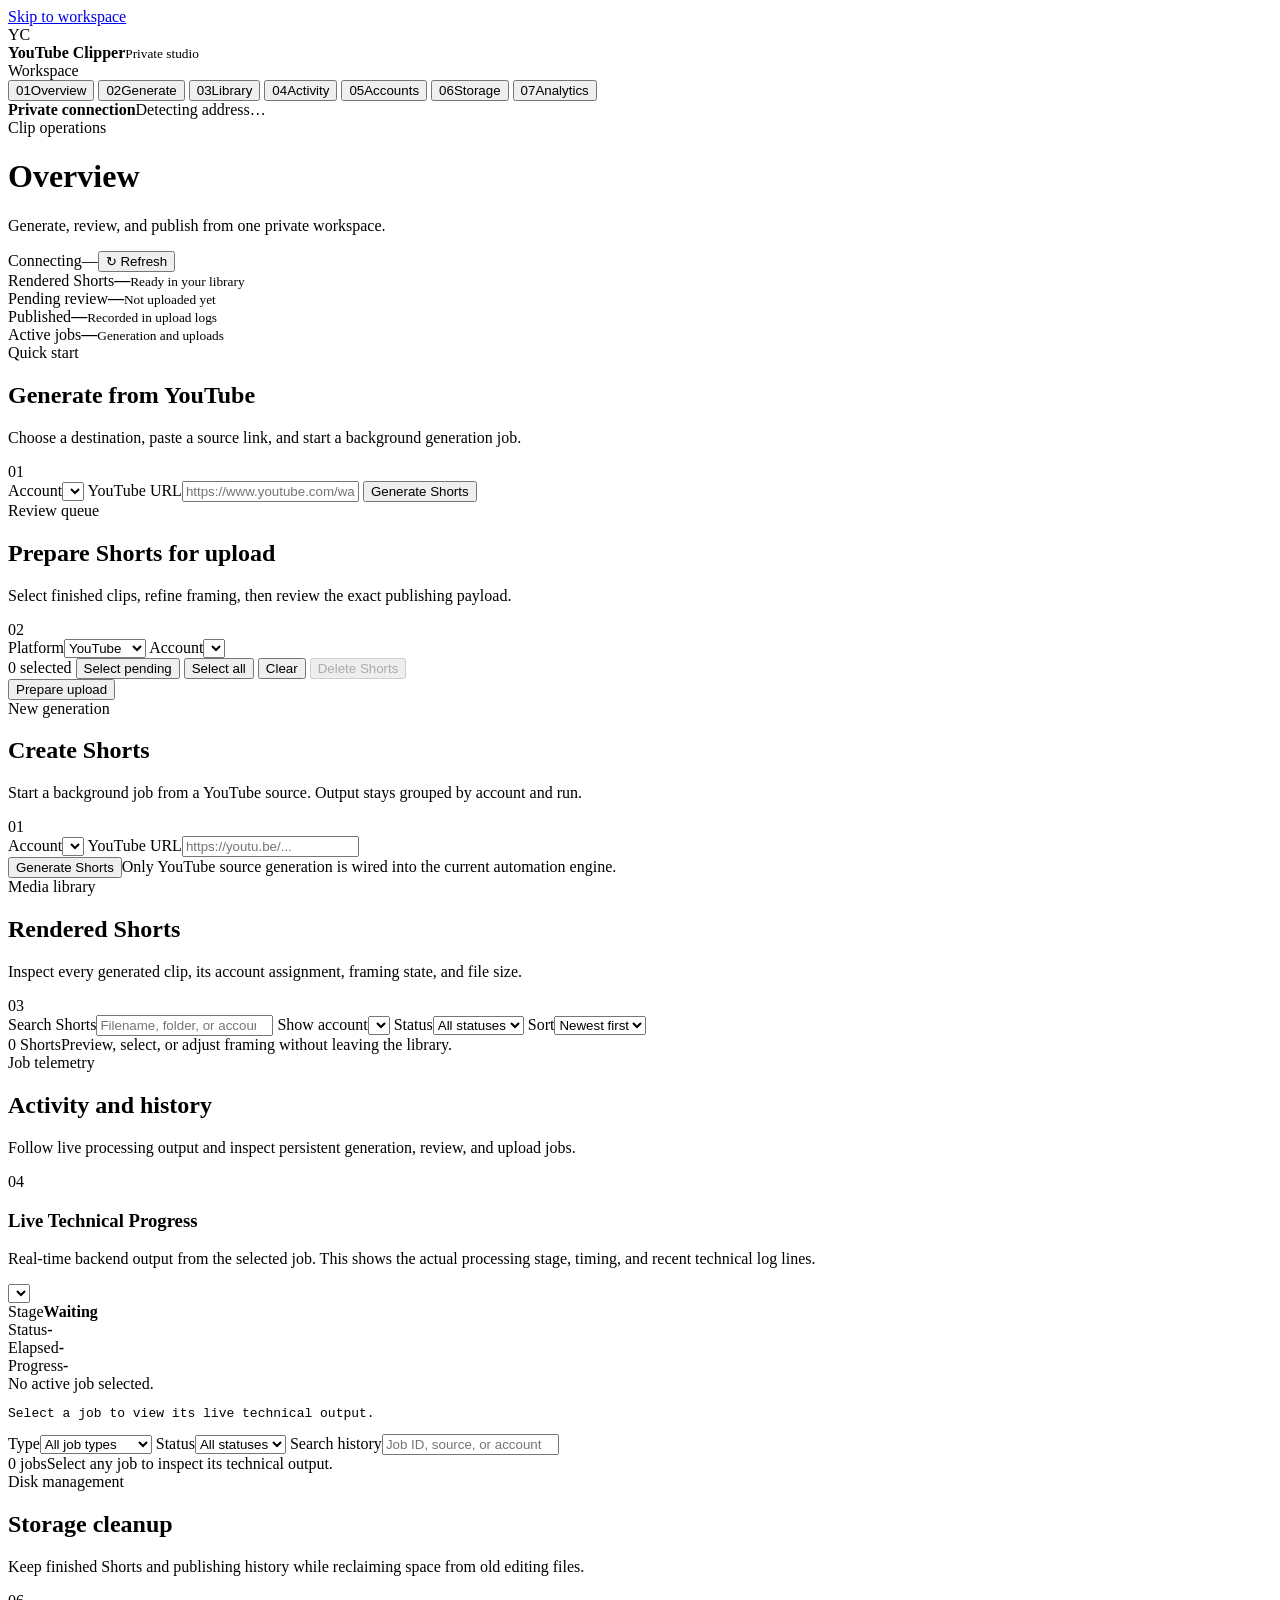
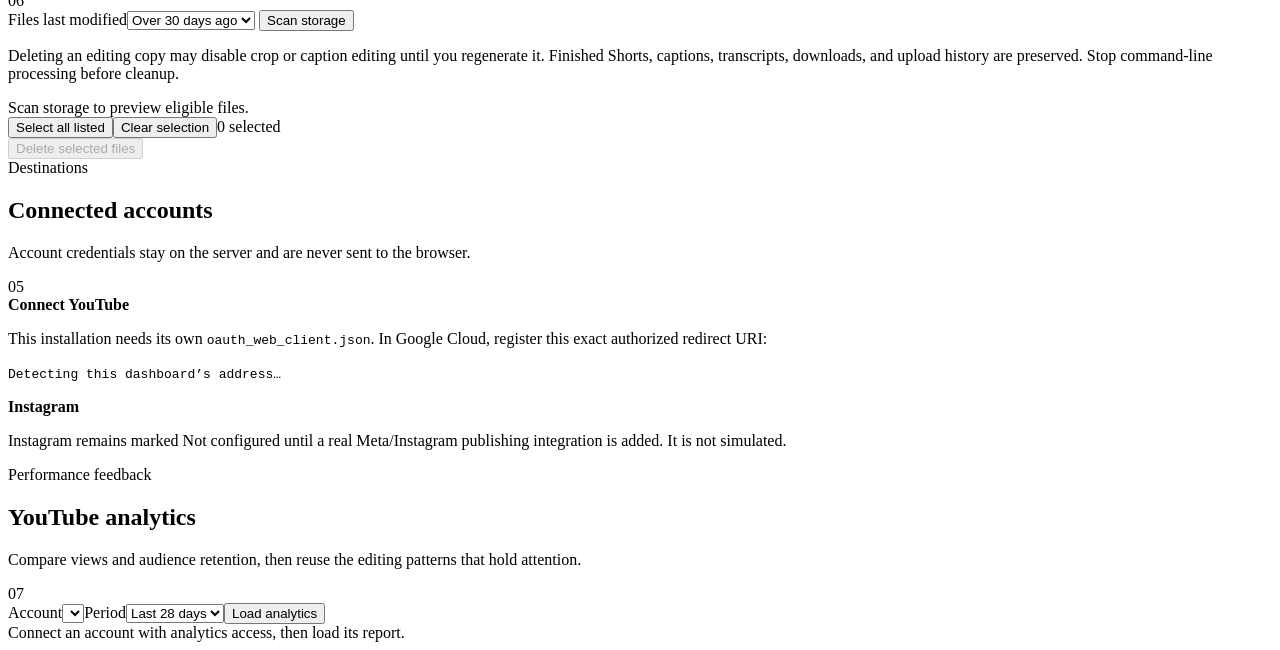
==== commit 8788189c: "Support local and Tailscale OAuth callbacks" ====
--- a/dashboard/index.html
+++ b/dashboard/index.html
@@ -23,7 +23,7 @@
       <button type="button" class="nav" data-section="storage"><span class="nav-icon">06</span><span>Storage</span></button>
       <button type="button" class="nav" data-section="analytics"><span class="nav-icon">07</span><span>Analytics</span></button>
     </nav>
-    <div class="side-note"><span class="live-dot"></span><div><b>Private connection</b><span>Tailscale / localhost</span></div></div>
+    <div class="side-note"><span class="live-dot"></span><div><b>Private connection</b><span id="connectionMode">Detecting address…</span></div></div>
   </aside>
 
   <main id="workspace">
@@ -145,7 +145,7 @@
       <div class="panel">
         <div class="panel-head"><div><span class="section-kicker">Destinations</span><h2>Connected accounts</h2><p>Account credentials stay on the server and are never sent to the browser.</p></div><span class="panel-index">05</span></div>
         <div id="accounts" class="account-list"></div>
-        <div class="info-box"><b>Connect YouTube</b><p>The dashboard connection uses <code>oauth_web_client.json</code>. Register <code>https://your-tailscale-name/oauth/youtube/callback</code> as an authorized redirect URI in Google Cloud.</p></div>
+        <div class="info-box"><b>Connect YouTube</b><p>This installation needs its own <code>oauth_web_client.json</code>. In Google Cloud, register this exact authorized redirect URI:</p><p><code id="oauthCallbackUrl">Detecting this dashboard’s address…</code></p></div>
         <div class="info-box"><b>Instagram</b><p>Instagram remains marked Not configured until a real Meta/Instagram publishing integration is added. It is not simulated.</p></div>
       </div>
     </section>
@@ -296,7 +296,7 @@
   </div>
 </dialog>
 <div id="toast" class="toast" role="status" aria-live="polite"></div>
-<script src="/app.js?v=10"></script>
+<script src="/app.js?v=11"></script>
 <script src="/trim.js?v=1"></script>
 <script src="/captions.js?v=2"></script>
 </body>
